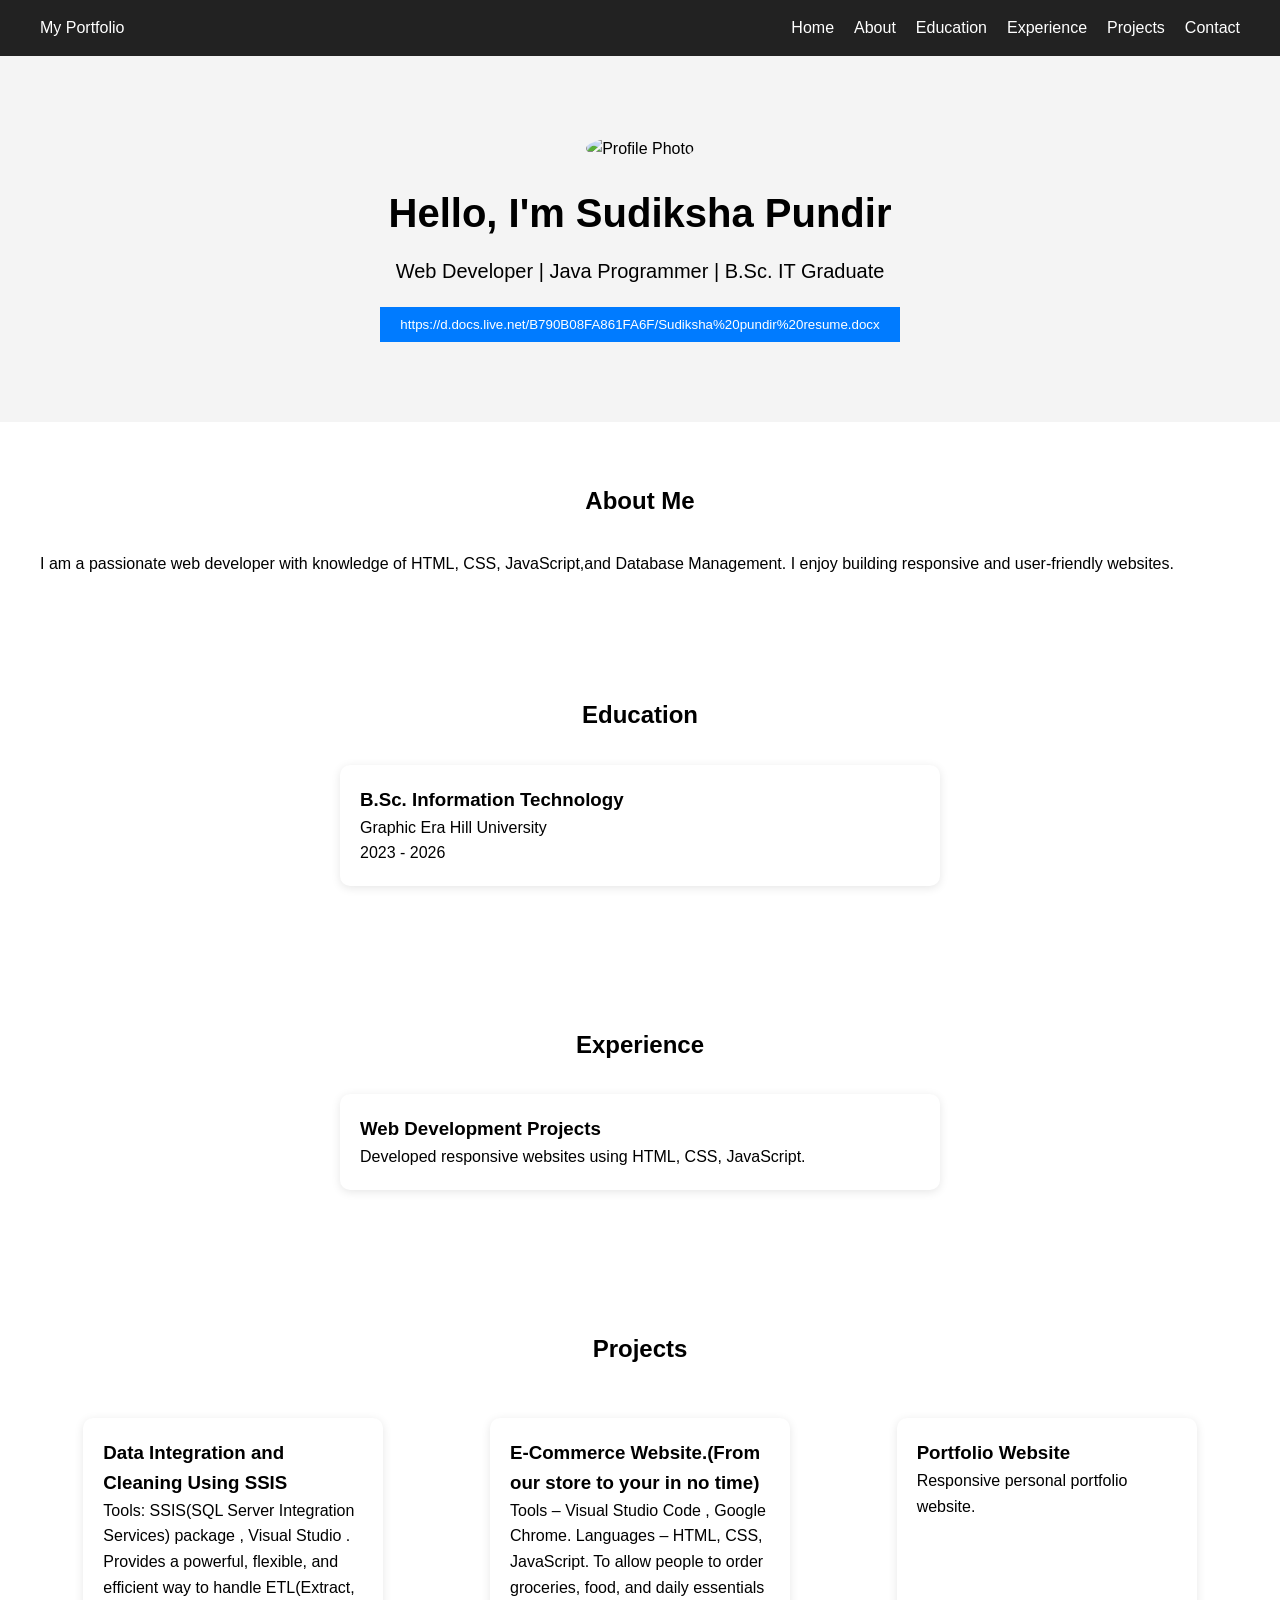
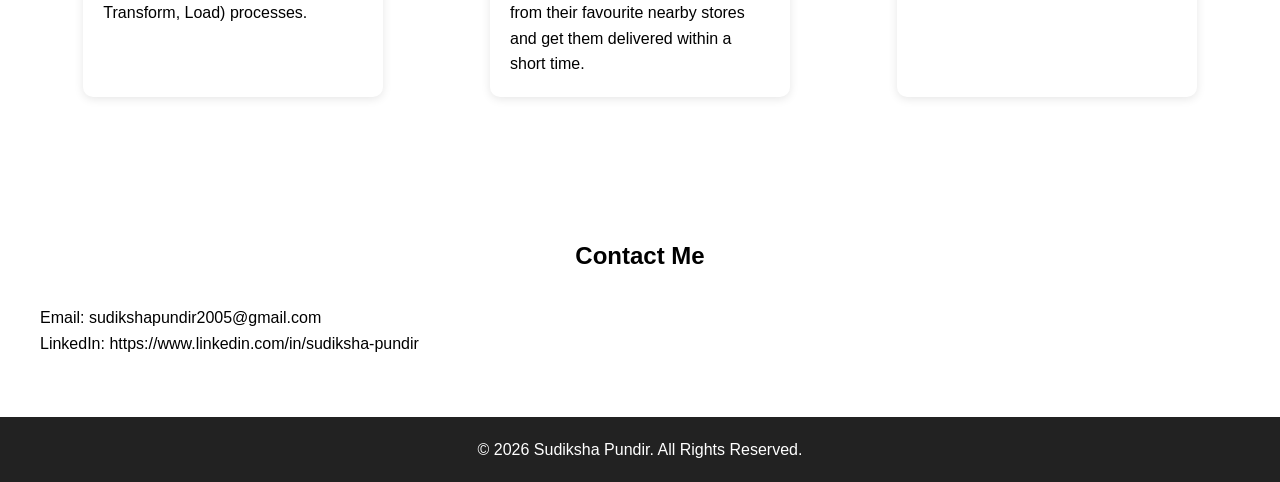
==== index.html @ 351bb0a1 "Rename index4.html to index.html" ====
<!DOCTYPE html>
<html lang="en">
<head>
        <meta charset="UTF-8">
        <meta name="viewport" content="width=device-width, initial-scale=1.0">
        <title>My Portfolio</title>
        <link rel="stylesheet" href="style4.css">
</head>
<body>
        <nav>
        <div class="logo">My Portfolio</div>
        <ul>
                <li><a href="#home">Home</a></li>
                <li><a href="#about">About</a></li>
                <li><a href="#education">Education</a></li>
                <li><a href="#experience">Experience</a></li>
                <li><a href="#projects">Projects</a></li>
                <li><a href="#contact">Contact</a></li>
        </ul>
        </nav>
                <section id="home" class="hero">
                        <img src="profile.jpg" alt="Profile Photo">
                        <h1>Hello, I'm Sudiksha Pundir</h1>
        <p>
                Web Developer | Java Programmer | B.Sc. IT Graduate
        </p>
                <button>https://d.docs.live.net/B790B08FA861FA6F/Sudiksha%20pundir%20resume.docx</button>
                </section>
        <section id="about">
        <h2>About Me</h2>
        <p>
                I am a passionate web developer with knowledge of HTML, CSS, JavaScript,and Database Management.
                I enjoy building responsive and user-friendly websites.
        </p>
        </section>
        <section id="education">
        <h2>Education</h2>
        <div class="card">
                <h3>B.Sc. Information Technology</h3>
        
        <p>Graphic Era Hill University</p>
        <p>2023 - 2026</p>
        </div>
        </section>
        <section id="experience">
        <h2>Experience</h2>
        <div class="card">
                <h3>Web Development Projects</h3>
                <p>
                        Developed responsive websites using HTML, CSS, JavaScript.
                </p>
        </div>
        </section>
        <section id="projects">
        <h2>Projects</h2>
        <div class="project-container">
                <div class="project-card">
                <h3>Data Integration and Cleaning Using SSIS</h3>
                <p>Tools: SSIS(SQL Server Integration Services) package , Visual Studio .  
                Provides a powerful, flexible, and efficient way to handle ETL(Extract, Transform, Load) processes.   
                </p>
                </div>
                <div class="project-card">
                <h3>E-Commerce Website.(From our store to your in no time)</h3>
                <p>Tools – Visual Studio Code , Google Chrome. 
                Languages – HTML, CSS, JavaScript. 
                To allow people to order groceries, food, and daily essentials from their favourite nearby stores and get them delivered within a short time. 
                </p>
        </div>
        <div class="project-card">
                <h3>Portfolio Website</h3>
                <p>Responsive personal portfolio website.</p>
        </div>
        </div>
        </section>
        <section id="contact">
        <h2>Contact Me</h2>
        <p>Email: sudikshapundir2005@gmail.com</p>
        <p>LinkedIn: https://www.linkedin.com/in/sudiksha-pundir </p>
        </section>
        <footer>
        <p>© 2026 Sudiksha Pundir. All Rights Reserved.</p>
        </footer>
        <script src="script4.js"></script>
</body>
</html>
---- style4.css ----
*
{
        margin:0;
        padding:0;
        box-sizing:border-box;
        font-family:Arial,sans-serif;
}
body
{
        line-height:1.6;
}
nav
{
        background:#222;
        color:white;
        display:flex;
        justify-content:space-between;
        padding:15px 40px;
        position:sticky;
        top:0;
}
nav ul
{
        display:flex;
        list-style:none;
}
nav ul li
{
        margin-left:20px;
}
nav ul li a
{
        color:white;
        text-decoration:none;
}
.hero
{
        text-align:center;
        padding:80px 20px;
        background:#f4f4f4;
}
.hero img
{
        width:180px;
        height:180px;
        border-radius:50%;
        object-fit:cover;
}
.hero h1
{
        margin-top:20px;
        font-size:40px;
}
.hero p
{
        margin-top:10px;
        font-size:20px;
}
button
{
        margin-top:20px;
        padding:10px 20px;
        border:none;
        background:#007bff;
        color:white;
        cursor:pointer;
}
section
{
        padding:60px 40px;
}
h2
{
        text-align:center;
        margin-bottom:30px;
}
.card,
.project-card
{
        background:white;
        padding:20px;
        margin:20px auto;
        max-width:600px;
        border-radius:10px;
        box-shadow:0 2px 10px rgba(0,0,0,0.1);
}
.project-container
{
        display:flex;
        flex-wrap:wrap;
        justify-content:center;
        gap:20px;
}
.project-card
{
        width:300px;
}
footer
{
        text-align:center;
        background:#222;
        color:white;
        padding:20px;
}
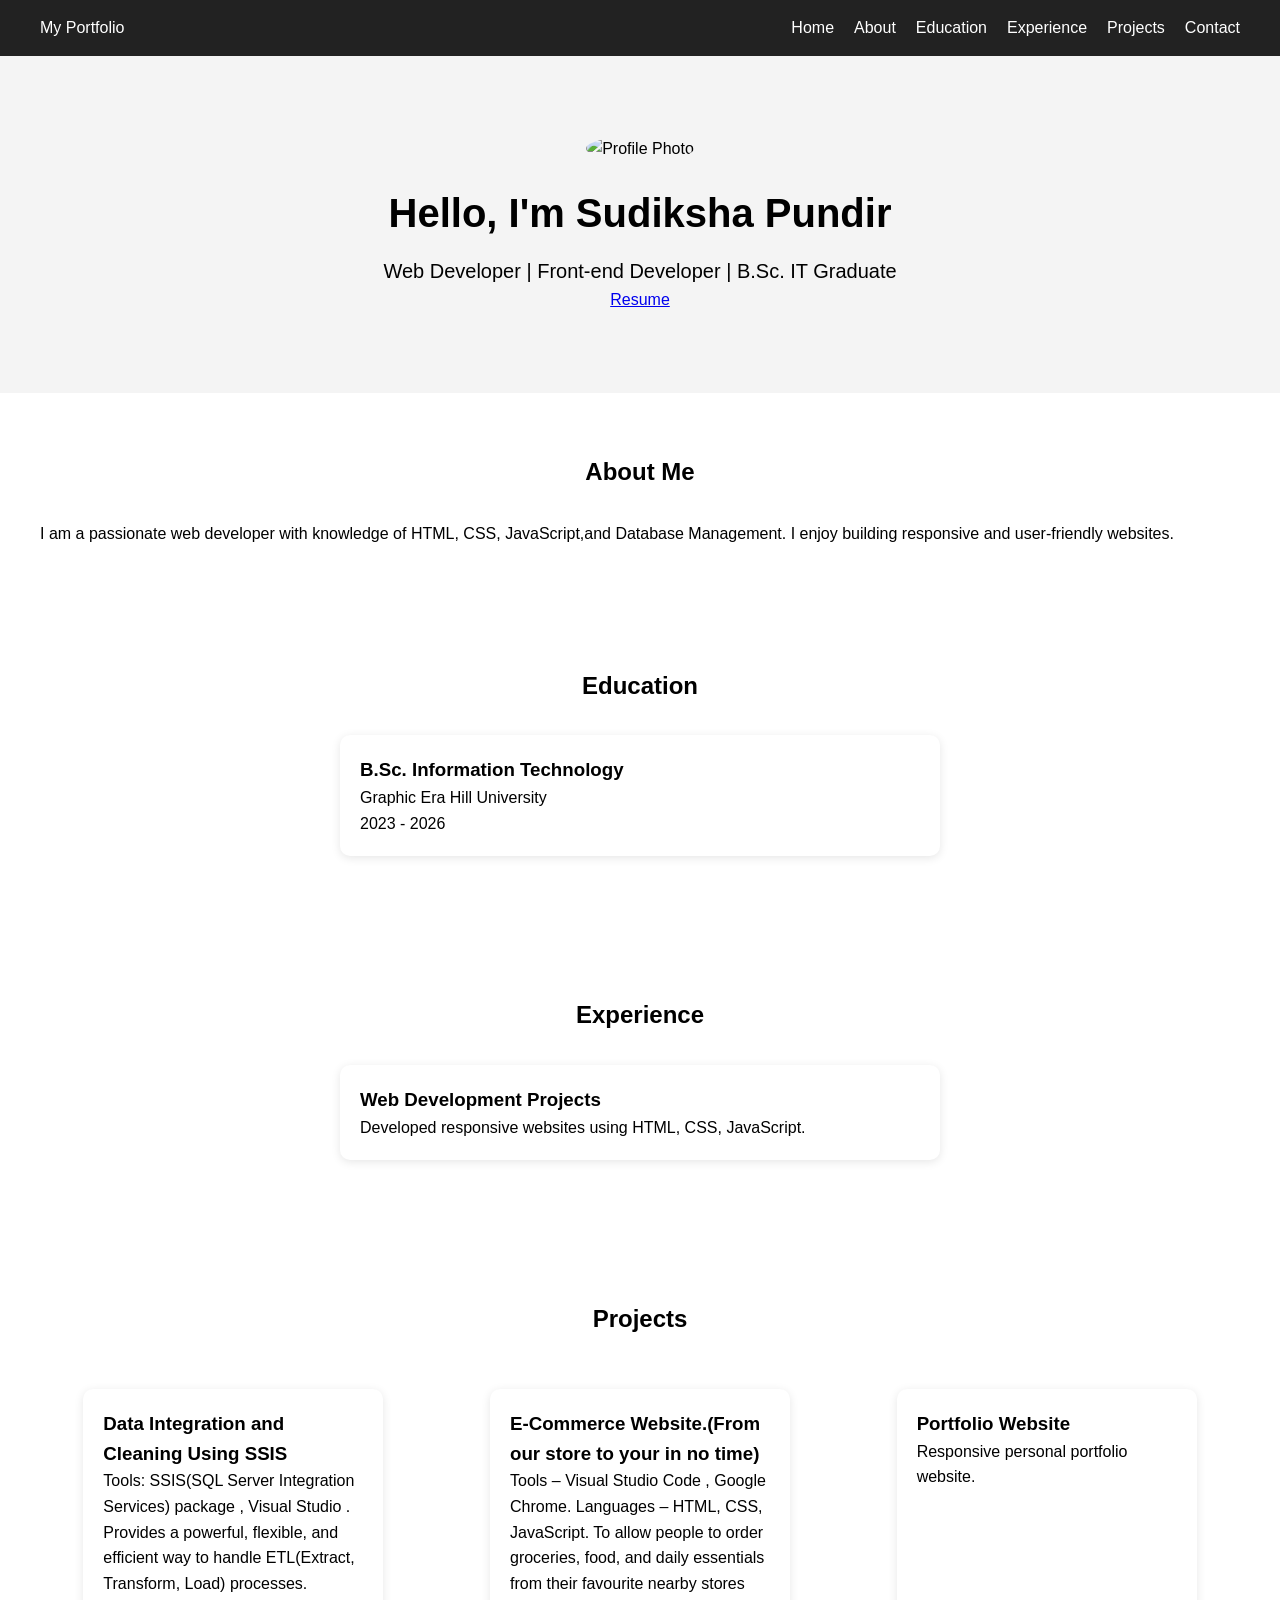
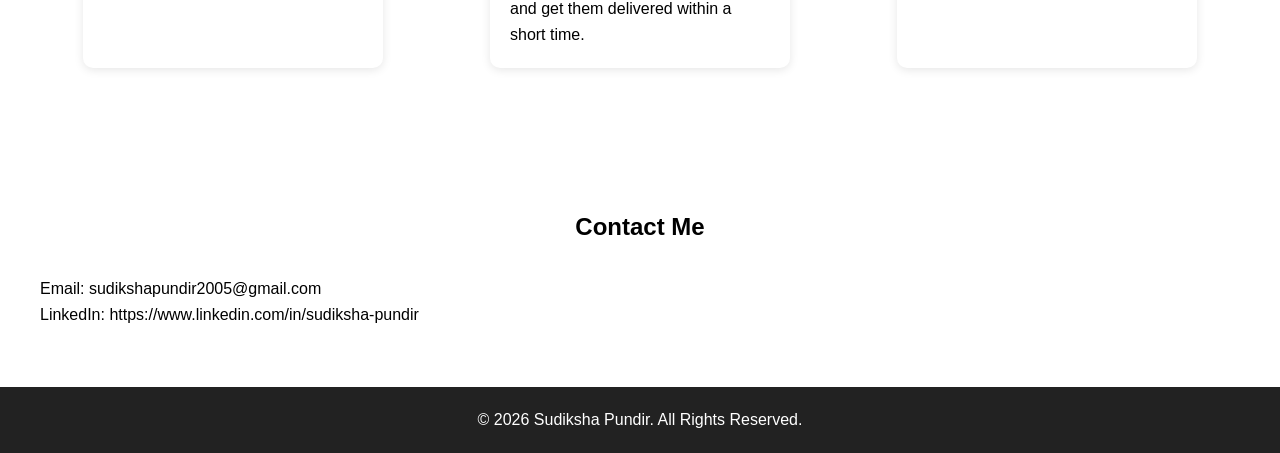
==== commit a0246346: "Update index.html" ====
--- a/index.html
+++ b/index.html
@@ -19,12 +19,12 @@
         </ul>
         </nav>
                 <section id="home" class="hero">
-                        <img src="profile.jpg" alt="Profile Photo">
+                        <img src="sudiksha img.jpeg" alt="Profile Photo" width="150">
                         <h1>Hello, I'm Sudiksha Pundir</h1>
         <p>
-                Web Developer | Java Programmer | B.Sc. IT Graduate
+                Web Developer | Front-end Developer | B.Sc. IT Graduate
         </p>
-                <button>https://d.docs.live.net/B790B08FA861FA6F/Sudiksha%20pundir%20resume.docx</button>
+        <a href="Sudiksha Resume .pdf.pdf" target="_blank">Resume</a>
                 </section>
         <section id="about">
         <h2>About Me</h2>
